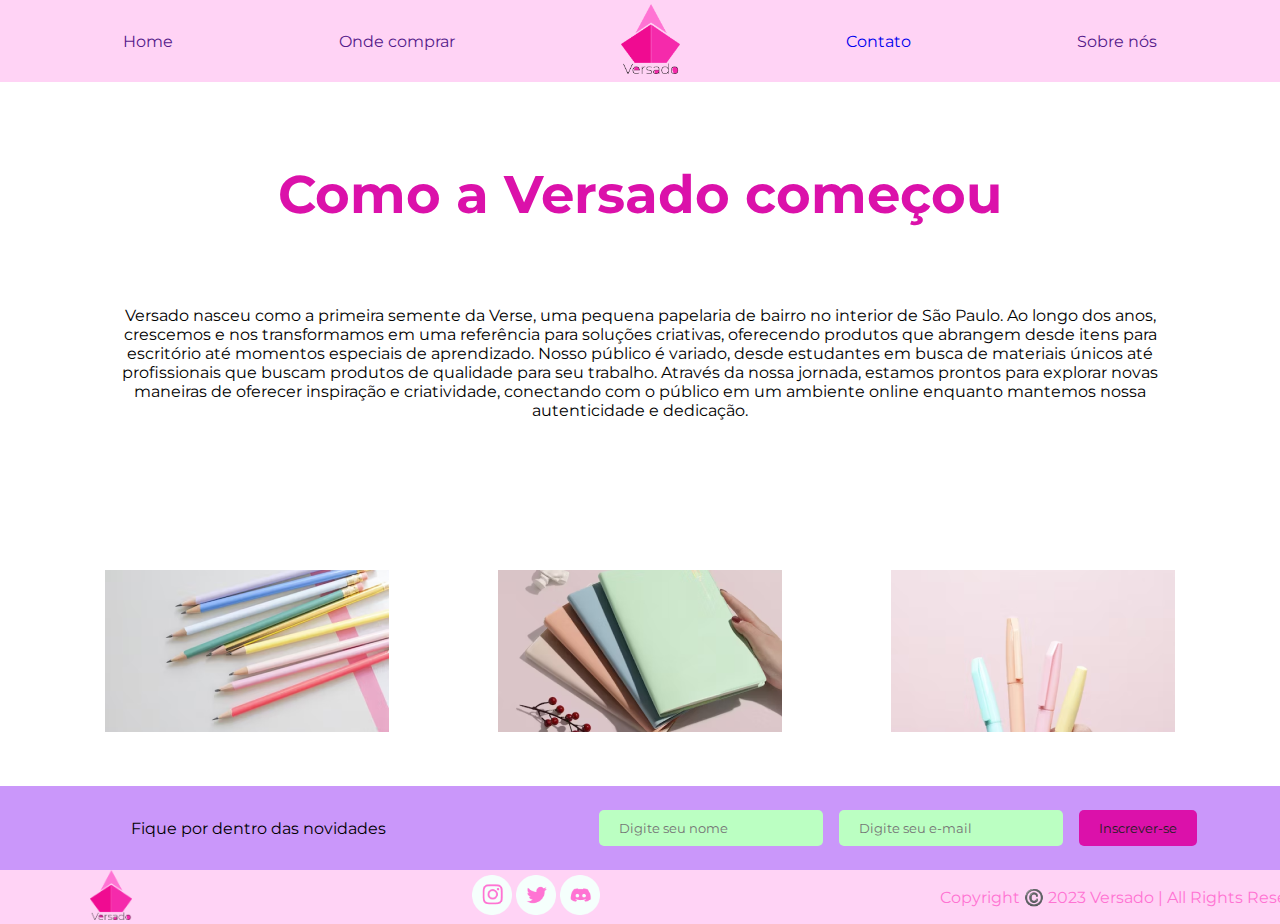
==== index.html @ 48bcb6c2 "Update index.html" ====
<!DOCTYPE html>
<html lang="pt-br">

<head>
    <meta charset="UTF-8">
    <meta name="viewport" content="width=device-width, initial-scale=1.0">
    <title>Versado</title>
    <link rel="stylesheet" href="index.css">
    <link href='https://fonts.googleapis.com/css?family=Montserrat' rel='stylesheet'>
</head>


<body>
    <header class="menu">
        <ul>
            <li>
                <a href="" class="lista" src="https://jucrusciol.github.io/juliac/">
                    Home
                </a>
            </li>
            <li>
                <a href="" class="lista">
                    Onde comprar
                </a>
            </li>
            <li>
                <a href="" class="lista">
                    <img class="logo" src="imagens/logo.png" alt="">
                </a>
            </li>
            <li>
                <a href="https://jucrusciol.github.io/juliac/contato.html" class="lista" src="">
                    Contato
                </a>
            </li>
            <li>
                <a href="" class="lista">
                    Sobre nós
                </a>
            </li>
        </ul>
    </header>
    
    <div class="titulo">
        <h2>Como a Versado começou</h2>
    </div>

    <div class="texto1">
        <p>Versado nasceu como a primeira semente da Verse, uma pequena papelaria de bairro no interior de São Paulo. Ao
            longo dos anos, crescemos e nos transformamos em uma referência para soluções criativas, oferecendo produtos
            que
            abrangem desde itens para escritório até momentos especiais de aprendizado. Nosso público é variado, desde
            estudantes em busca de materiais únicos até profissionais que buscam produtos de qualidade para seu
            trabalho.
            Através da nossa jornada, estamos prontos para explorar novas maneiras de oferecer inspiração e
            criatividade,
            conectando com o público em um ambiente online enquanto mantemos nossa autenticidade e dedicação.</p>
    </div>


    <div class="imagenssobre">

        <a href="">
            <img class="itens" src="imagens/lapis1.png">
        </a>

        <a href="">
            <img class="itens" src="imagens/caderno2.png">
        </a>

        <a href="">
            <img class="itens" src="imagens/marcatexto3.png">
        </a>
    </div>

    <div class="newsletter">
        <p>Fique por dentro das novidades</p>
        <form>
            <input class="digite" type="email" placeholder="Digite seu nome" required>
            <input class="digite" type="email" placeholder="Digite seu e-mail" required>
            <button class="ultimo" type="submit">Inscrever-se</button>
        </form>
    </div>

    <footer class="rodape">
        <div>
            <img class="logo2" src="imagens/logo.png" alt="logo2">
        </div>
        <div>
            <ul>
                <li>
                    <a class="oi">
                        <img class="icone" src="imagens/twitter.png" alt="twt">
                    </a>
                    <a class="icone">
                        <img class="icone" src="imagens/insta.png" alt="inst">
                    </a>
                    <a class="icone">
                        <a>
                            <img class="icone" src="imagens/discord.png" alt="disc">
                        </a>
                </li>
            </ul>
        </div>
        <div>
            <p class="copy">Copyright ©️ 2023 Versado | All Rights Reserved</p>
        </div>
    </footer>

<!-- Pop-up Container -->
<div class="popup-caixa" id="popup">
    <div class="popup-conteudo">
        <span class="fechar" onclick="fecharPopup()">&times;
        </span>

        <!-- Pop-up -->
        <div class="popup-background" id="popupBackground">
            <div class="popup">
                <h2>CADASTRE-SE AGORA E GANHE 10% DE DESCONTO</h2>
                <div class="abraco">
                    <div class="input-container">
                        <label for="email">E-mail:</label>
                        <input type="email" id="email" placeholder="Digite seu e-mail">
                    </div>
                    <div class="input-container">
                        <label for="senha">Senha:</label>
                        <input type="password" id="senha" placeholder="Senha">
                    </div>
                    <div class="input-container">
                        <button class=dudona onclick="closePopup()">Entrar</button>
                    </div>
                </div>
            </div>
        </div>
        <script>
            function openPopup() {
                document.getElementById("popupBackground").style.display = "block";
            }

            function closePopup() {
                document.getElementById("popupBackground").style.display = "none";
            }
        </script>

        <img class="foto" src="imagens/canetas - Eduarda.JPG" alt="">
        </img>
    </div>
</div>


<script src="script.js"></script>

<script>
    // Função para abrir o pop-up
    function abrirPopup() {
        var popup = document.getElementById("popup");
        popup.style.display = "block";
    }

    // Função para fechar o pop-up
    function fecharPopup() {
        var popup = document.getElementById("popup");
        popup.style.display = "none";
    }
    setTimeout(function () {
        abrirPopup();
    }, 1000);


</script>

</body>

</html>
---- index.css ----
* {
    font-family: 'Montserrat';
    margin: 0%;
}

.menu {
    font-size: 16px;
    background-color: #FFD3F5;
    width: 100vw;
}

ul {
    display: flex;
    justify-content: space-around;
    align-items: center;
    padding: 4px 40px;
    list-style: none;
    margin: 0px;
}

.lista {
    text-decoration: none;
}

.logo {
    height: 70px;
}

.logo2 {
    height: 50px;
}

.rodape {

    bottom: 0;
    left: 0;
    width: 100%;
    display: flex;
    background-color: #FFD3F5;
    gap: 300px;
    align-items: center;
    padding-left: 90px;
}

.icone {
    height: 40px;
}

.copy {
    color: #FF73D3;
}

.titulo {
    margin: 100px;
    color: #DB11AA;
    font-family: Montserrat;
    font-size: 35px;
    font-style: normal;
    font-weight: 800;
    line-height: 24px;
    /* 60% */
}

.imagenssobre {
    display: flex;
    align-items: flex-start;
    justify-content: space-around;
    padding: 50px;
}

.texto1 {
    margin: 100px;

}

.ultimo {

    background-color: #DB11AA;
    color: #1E1E1E;
    padding: 10px 20px;
    border: none;
    border-radius: 5px;
    cursor: pointer;


}

.newsletter {
    display: flex;
    background-color: #CA97FA;
    text-align: center;
    padding: 24px;
    align-items: center;
    width: 100%;
    justify-content: space-around;
}

.newsletter form {
    display: flex;
    justify-content: space-between;
    gap: 16px;
}

.digite {
    background-color: #BBFFC2;
    border: none;
    border-radius: 5px;
    padding: 10px 20px;
    display: flex;
    justify-content: space-between;
}


body {
    font-family: Arial, sans-serif;
    margin: 0;
    padding: 0;
    text-align: center;
}

.popup-caixa {
    display: none;
    position: fixed;
    top: 0;
    left: 0;
    width: 100%;
    height: 100%;
    background: rgba(0, 0, 0, 0.5);
}

.abraco {
    padding: 30px;
}

.popup-conteudo {
    position: absolute;
    top: 50%;
    left: 50%;
    transform: translate(-50%, -50%);
    background: #ffd3f5;
    padding: 20px;
    border-radius: 5px;
    box-shadow: 0 0 10px rgba(0, 0, 0, 0.3);
    color: #db11aa;
    display: flex;
    border-color: #db11aa;
}

.fechar {
    position: absolute;
    top: 10px;
    right: 10px;
    font-size: 20px;
    cursor: pointer;
}

.input-container {
    padding: 5px;
}

.input-container input {
    width: 300px;
}

.dudona {
    background-color: #db11aa;
    border: none;
    border-radius: 5px;
    width: 60px;
    height: 24px;
    color: #FFFFFF;
}

.foto{
    width: 326px;
    height: 270px;
}
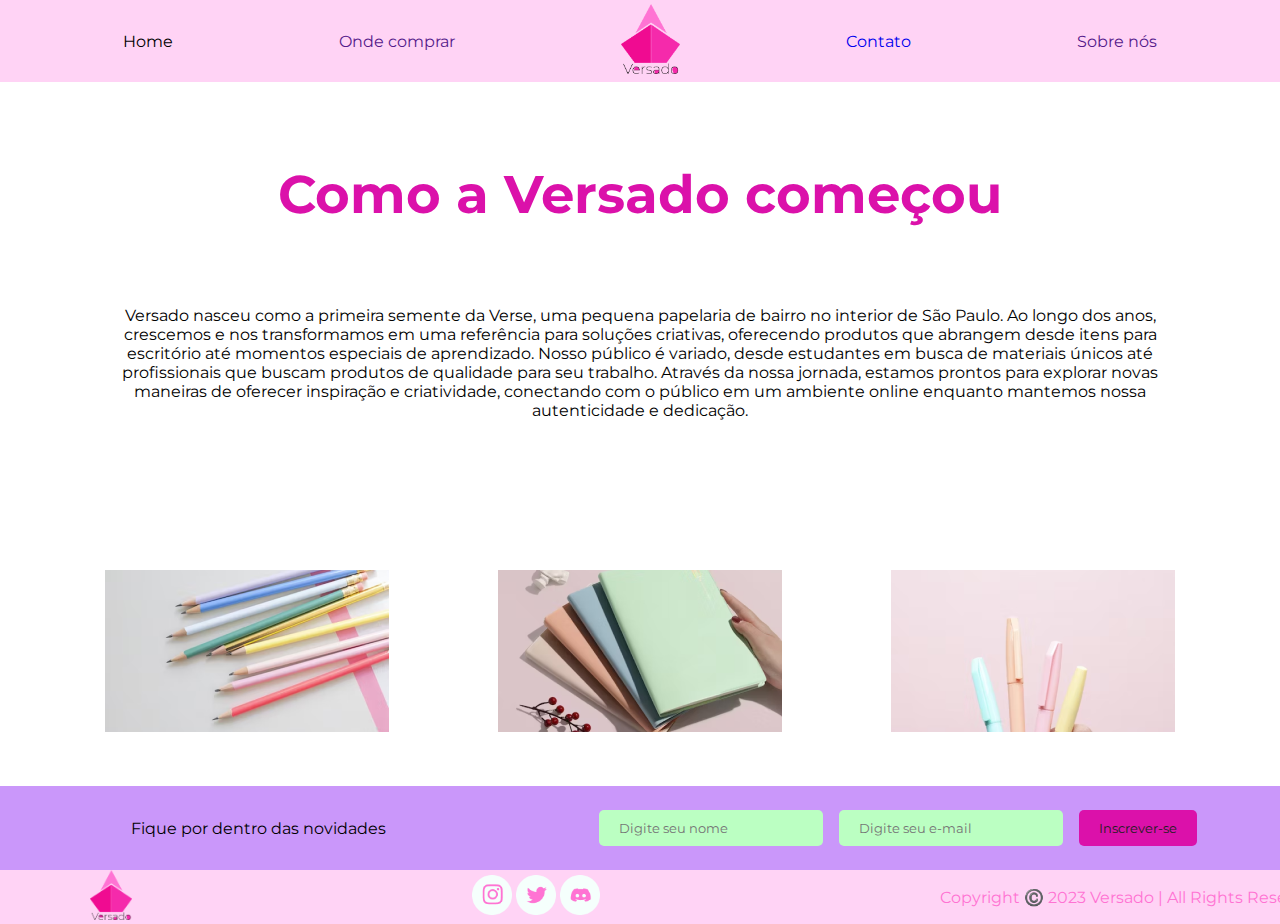
==== commit ce10b604: "Update index.html" ====
--- a/index.html
+++ b/index.html
@@ -14,12 +14,12 @@
     <header class="menu">
         <ul>
             <li>
-                <a href="" class="lista" src="https://jucrusciol.github.io/juliac/">
+                <a class="lista" src="https://jucrusciol.github.io/juliac/">
                     Home
                 </a>
             </li>
             <li>
-                <a href="" class="lista">
+                <a href="" class="lista" src="https://angelinoop.github.io/angelinojs/">
                     Onde comprar
                 </a>
             </li>
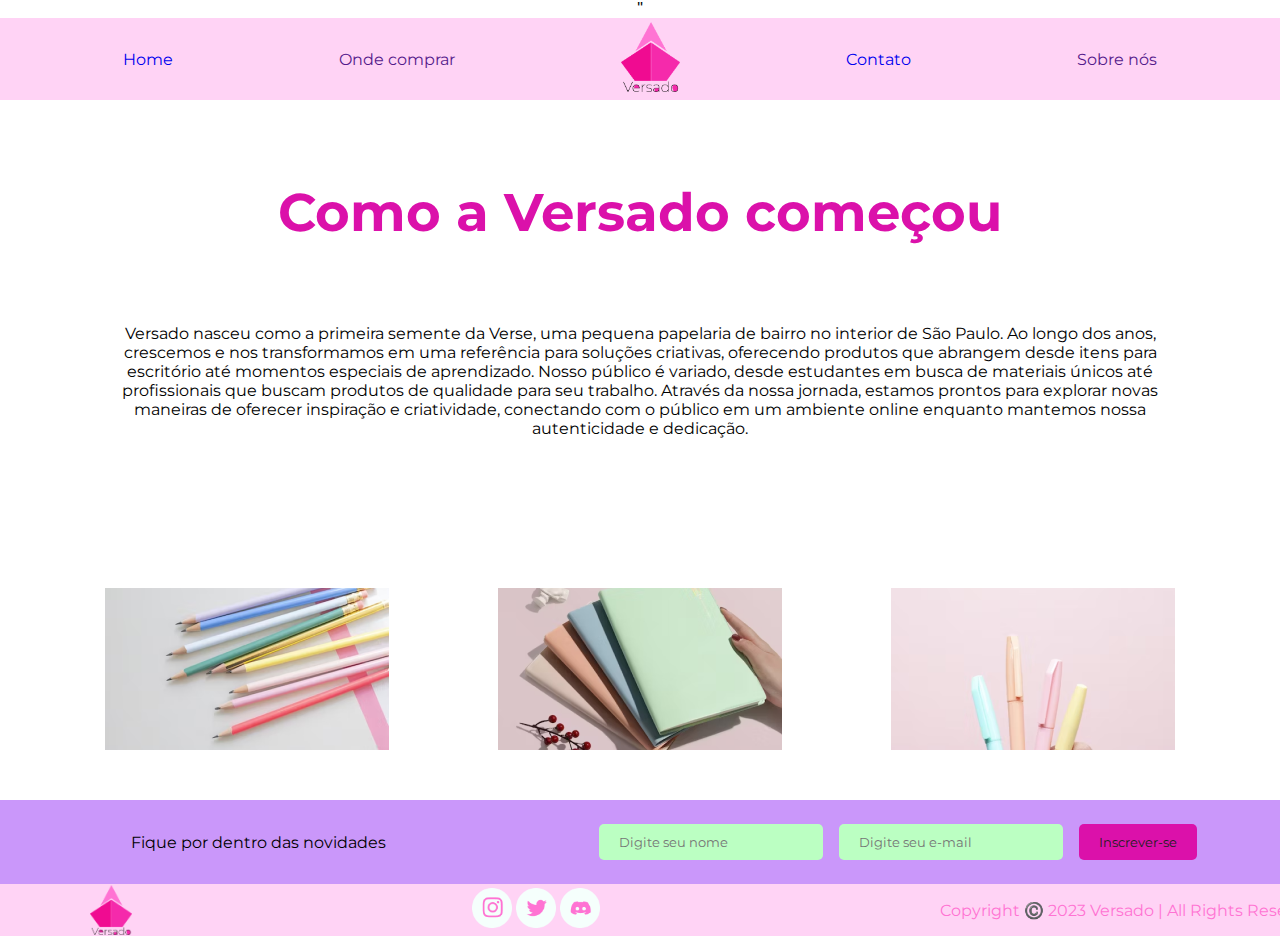
==== commit e214e184: "Update index.html" ====
--- a/index.html
+++ b/index.html
@@ -1,4 +1,4 @@
-<!DOCTYPE html>
+"<!DOCTYPE html>
 <html lang="pt-br">
 
 <head>
@@ -14,7 +14,7 @@
     <header class="menu">
         <ul>
             <li>
-                <a class="lista" src="https://jucrusciol.github.io/juliac/">
+                <a href= "https://jucrusciol.github.io/juliac/" class="lista">
                     Home
                 </a>
             </li>
@@ -24,7 +24,7 @@
                 </a>
             </li>
             <li>
-                <a href="" class="lista">
+                <a href="https://jucrusciol.github.io/juliac/" class="lista">
                     <img class="logo" src="imagens/logo.png" alt="">
                 </a>
             </li>
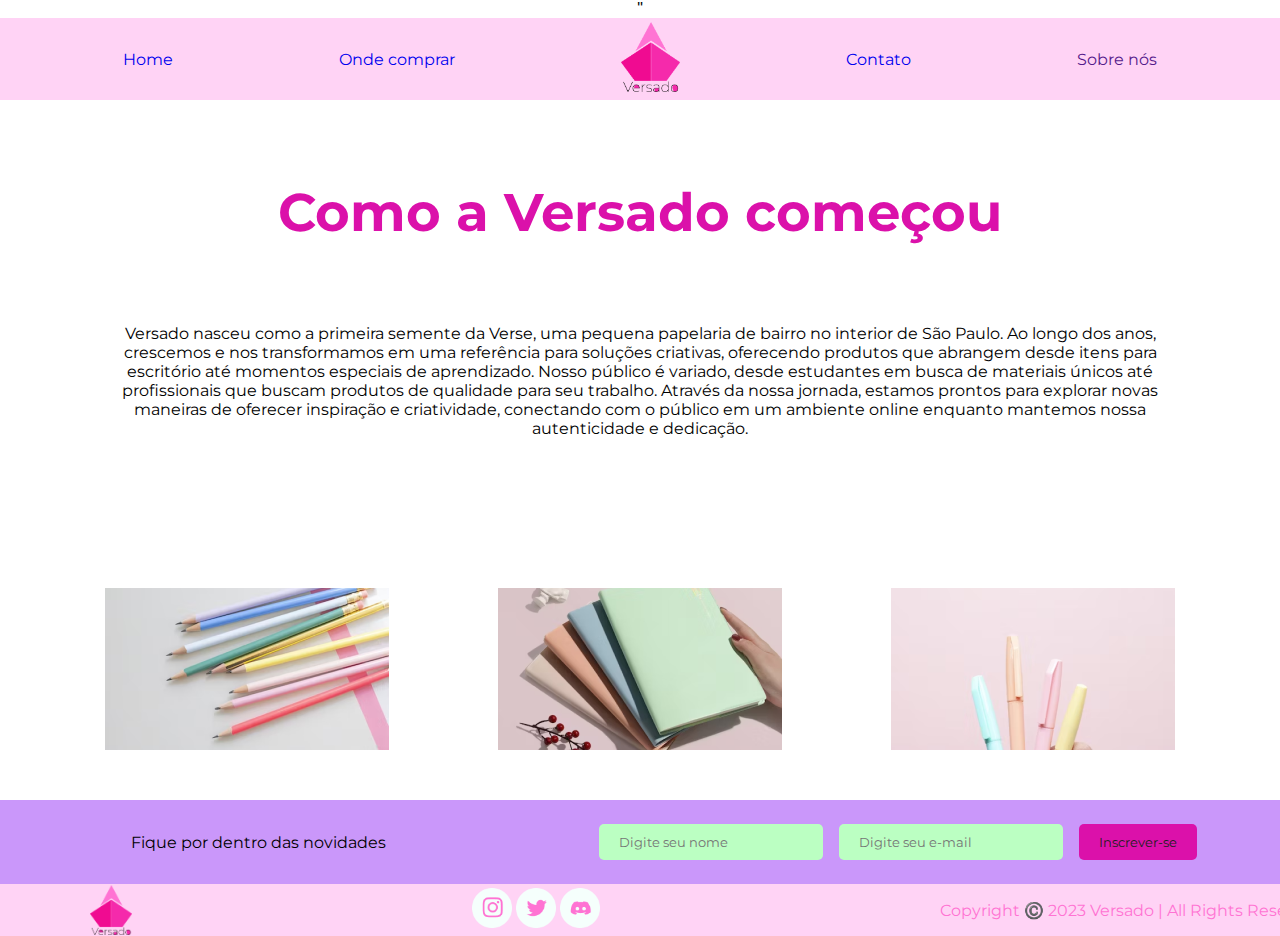
==== commit c956d5df: "Update index.html" ====
--- a/index.html
+++ b/index.html
@@ -19,12 +19,12 @@
                 </a>
             </li>
             <li>
-                <a href="" class="lista" src="https://angelinoop.github.io/angelinojs/">
+                <a href= "https://angelinoop.github.io/angelinojs/" class="lista">
                     Onde comprar
                 </a>
             </li>
             <li>
-                <a href="https://jucrusciol.github.io/juliac/" class="lista">
+                <a href= "https://jucrusciol.github.io/juliac/" class="lista">
                     <img class="logo" src="imagens/logo.png" alt="">
                 </a>
             </li>
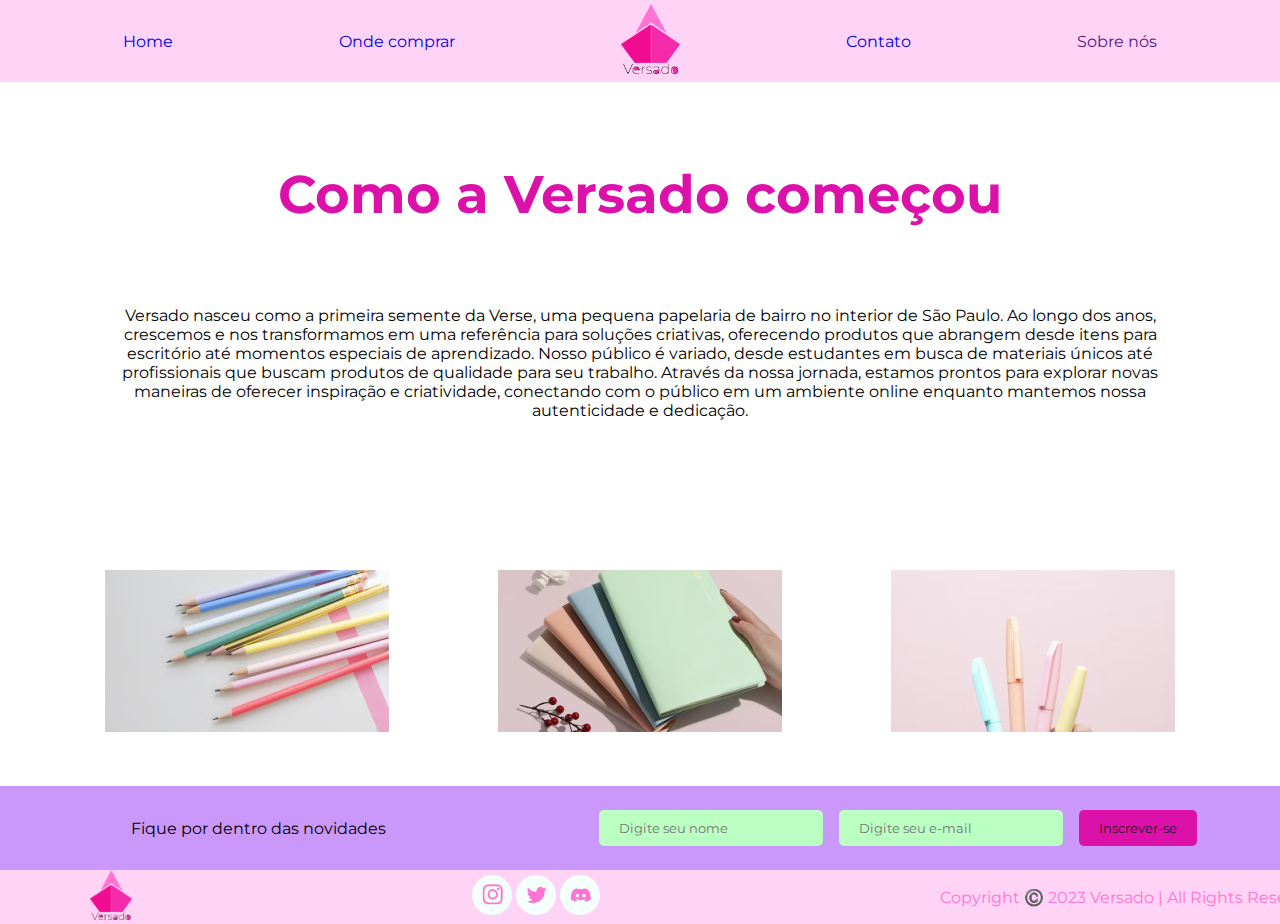
==== commit cff156e5: "Update index.html" ====
--- a/index.html
+++ b/index.html
@@ -1,4 +1,4 @@
-"<!DOCTYPE html>
+<!DOCTYPE html>
 <html lang="pt-br">
 
 <head>
@@ -19,7 +19,7 @@
                 </a>
             </li>
             <li>
-                <a href= "https://angelinoop.github.io/angelinojs/" class="lista">
+                <a href="https://angelinoop.github.io/angelinojs/" class="lista">
                     Onde comprar
                 </a>
             </li>
